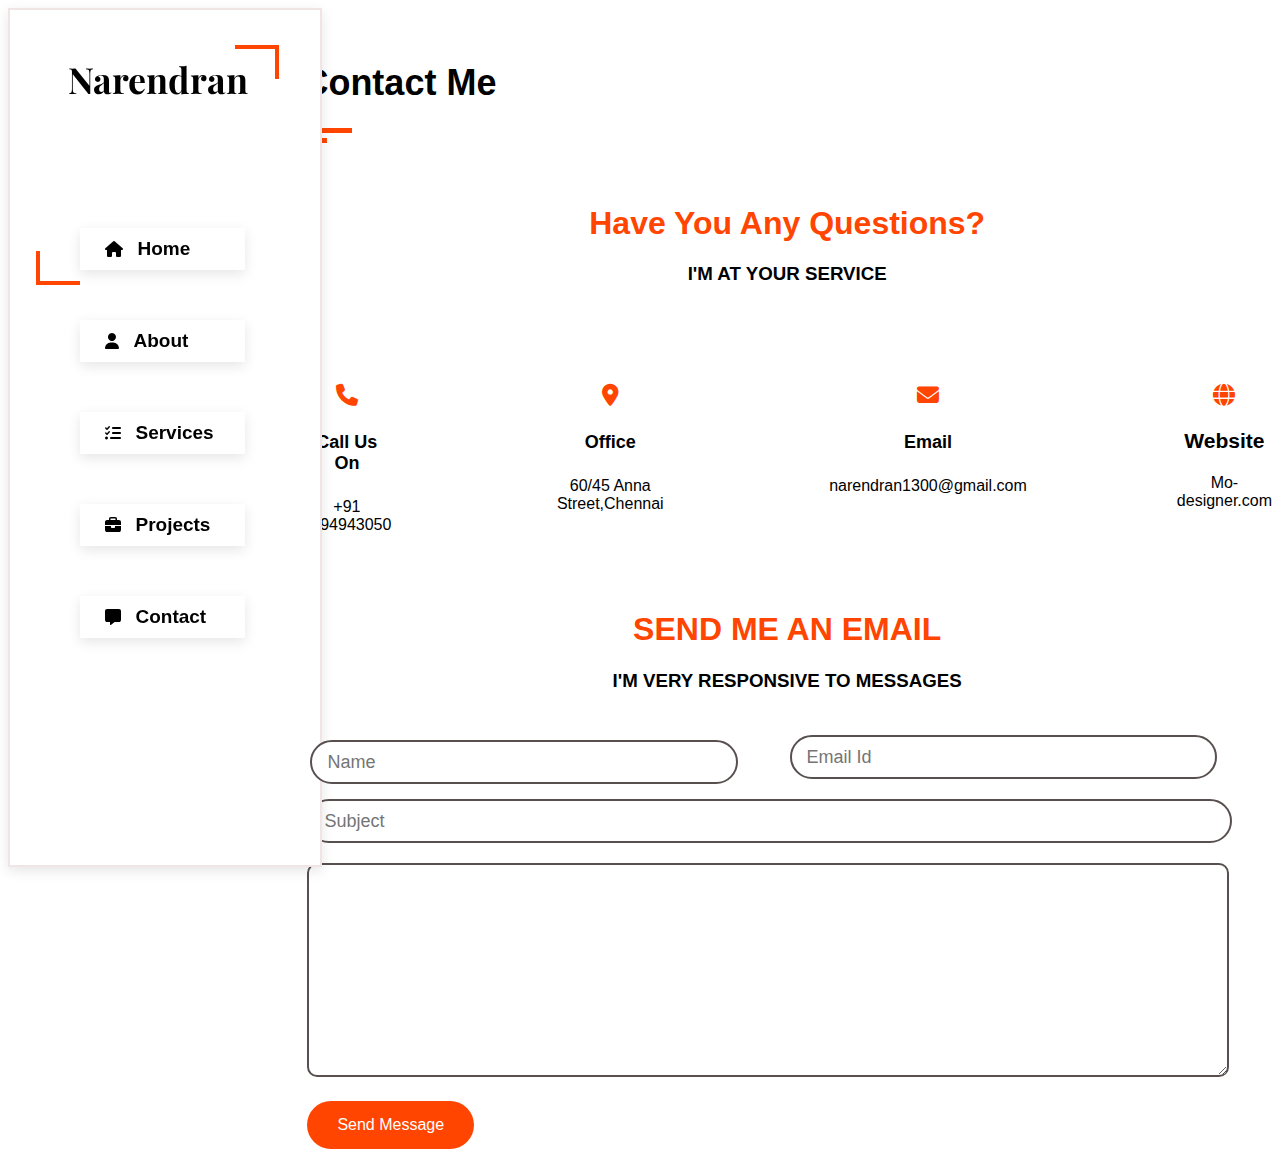
==== contact.html @ 1b3df093 "first-commit" ====
<!DOCTYPE html>
<html lang="en">
<head>
    <meta charset="UTF-8">
    <meta name="viewport" content="width=device-width, initial-scale=1.0">
    <link href="https://fonts.googleapis.com/css2?family=Playfair+Display:wght@400;700&display=swap" rel="stylesheet">
    <link rel="stylesheet" href="https://cdnjs.cloudflare.com/ajax/libs/font-awesome/6.6.0/css/all.min.css">
    <link rel="stylesheet" href="contact.css">
    <title>Document</title>
</head>
<body>
    <div class="home-page">
        <!--Navbar-->
        <div class="navbar">
            <div id="logo">
                <h2 id="name">Narendran</h2>
            </div>
            <nav>
                <div class="nav-item">
                    <span> <i class="fa-solid fa-house nav-icon1"></i></span>
                    <a href="index.html" class="nav-link1 navi-links">Home</a>
                </div>
                <div class="nav-item">
                    <span><i class="fas fa-user nav-icon2"></i></span>
                    <a href="about.html" class="nav-link2 navi-links">About</a>
                </div>
                <div class="nav-item">
                    <span> <i class="fas fa-tasks nav-icon3"></i></span>
                    <a href="service.html" class="nav-link3 navi-links">Services</a>
                </div>
                <div class="nav-item">
                    <span> <i class="fas fa-briefcase nav-icon4"></i></span>
                    <a href="project.html" class="nav-link4 navi-links">Projects</a>
                </div>
                <div class="nav-item">
                     <span> <i class="fa-solid fa-message nav-icon5"></i></span> <!-- <i class="fa-solid fa-house nav-icon4"></i> -->
                    <a href="contact.html" class="nav-link5 navi-links">Contact</a>
                </div>
            </nav>
        </div>
        <!--Contact me-->
        <div class="container">
            <div>
                <i class="fa-solid fa-bars" id="menu-bar" onclick="toggleMenu()"></i>
                <h1 id="contact-me">Contact Me</h1>
                <div id="color1"></div>
                <div id="color2"></div>
            </div>
            <div id="heading">
                <h1>Have You Any Questions?</h1>
                <h3>I'M AT YOUR SERVICE</h3>
            </div>
            <!--Contact Links-->
            <div id="sub-container2">
                <div class="contact-details">
                    <div>
                        <i class="fa-solid fa-phone"></i>
                        <h4>Call Us On</h4>
                        <p>+91 9994943050</p>
                    </div>
                </div>
                <div class="contact-details">
                    <div>
                        <i class="fa-solid fa-location-dot"></i>
                        <h4>Office</h4>
                        <p>60/45 Anna Street,Chennai</p>
                    </div>
                </div>
                <div class="contact-details">
                    <div>
                        <i class="fa-solid fa-envelope"></i>
                        <h4>Email</h4>
                        <p>narendran1300@gmail.com</p>
                    </div>
                </div>
                <div class="contact-details">
                    <div>
                        <i class="fas fa-globe"></i>
                        <h3>Website</h3>
                        <p>Mo-designer.com</p>
                    </div>
                </div>
            </div>
            <div id="heading" class="heading2">
                <h1>SEND ME AN EMAIL</h1>
                <h3>I'M VERY RESPONSIVE TO MESSAGES</h3>
            </div>
            <!--Contact Form-->
            <div class="form-container">
                <form metho>
                    <div>
                        <input type="text" name="username" id="name" placeholder="Name">
                        <input type="text"name="email" id="email"placeholder="Email Id">
                    </div>
                    <input type="text"name="subject" id="subject"placeholder="Subject">
                    <textarea name="message" id="messages"></textarea>
                    <button><a href="">Send Message</a></button>
                </form>
            </div>
        </div>
    </div>
    <script src="contact.js"></script>
</body>
</html>
---- contact.css ----
body{
    padding: 0;
    font-family: Arial, Helvetica, sans-serif;
    background-color: rgba(255, 255, 255,0.5);
}
a{
    text-decoration: none;
}
.home-page{
    display: flex;
}
/* navvbar */
.navbar{
    position: fixed;
    padding: 0px 20px;
    height: 95vh;
    width: 270px;
    border: 2px solid rgb(241, 228, 228);
    background-color: white;
    box-shadow: rgba(0, 0, 0, 0.1) 0px 4px 12px;
    /* background-color: rgb(45, 41, 41);
    color: white; */
}
#logo{
    /* font-family: 'Gill Sans', 'Gill Sans MT', Calibri, 'Trebuchet MS', sans-serif; */
    font-size: 24px;
    padding: 5px 10px;
    font-family: 'Playfair Display', serif;
}
#logo::before,#logo::after{
    content: '';
    position: absolute;
    width: 40px;
    height: 30px;
}
#logo::before{
    top: 35px;
    left: 225px;
    /* padding-left: 20px; */
    border-top: 4px solid orangered;
    border-right: 4px solid orangered;
}
#logo::after{
    border-left: 4px solid orangered;
    border-bottom:4px solid orangered ;
    left: 26px;
    bottom: 580px;
}
#name{
    position: relative;
    left: 28px;
    top: 10px;
}

nav{
    display: flex;
    flex-direction: column;
    margin-top: 100px;
    row-gap: 50px;
}
.nav-item{
    /* border: 1px solid rgb(82, 78, 78);
    box-shadow: rgba(80, 77, 77, 0.1) 0px 4px 12px; */
    box-shadow: rgba(0, 0, 0, 0.1) 0px 4px 12px;
    width: fit-content;
    padding: 10px 25px;
    margin-left: 50px;
    width: 115px
}
.nav-item a{
    font-size: 19px;
    margin-left: 10px;
    color: black;
    font-weight: 590;
}
/* contact me */
 .container{
    display: flex;
    flex-direction: column;
    margin-top: 30px;
    margin-left: 23vw;
}

#contact-me{
    font-size: 36px;
}
#color1{
    width: 50px;
    border-top: 5px solid orangered;
}
#color2{
    margin-top: 5px;
    width: 25px;
    border-top: 5px solid orangered;
}
#heading{
    margin-top: 40px; 
    text-align: center;
}
#heading h1{
    color: orangered;
}   
#sub-container2{
    margin-top: 80px;
    display: flex;
    justify-content: space-around; 
    column-gap: 150px;
}

.contact-details{
    text-align: center;
    font-size: 18px;
}
.contact-details i{
    color: orangered;
    font-size: 22px;
}
.contact-details p{
    font-size: 16px;
}
/*contact form*/
.form-container{
    margin-left: -20px;
    width: 73vw;
}
.form-container input{
    font-size: 18px;
    margin-top: 20px;
    height: 30px;
    padding: 5px 15px;
    border:2px solid rgb(88, 79, 79);
    background-color: white;
}
.form-container div{
    display: flex;
    gap: 80px;
}
#name{
    position: relative;
    width: 45%;
    border-radius: 25px;
}
#email{
    width: 45%;
    border-radius: 25px;
    margin-top: 25px;
}
#subject{
    width: 95.3%;
    border-radius: 25px;
    margin-left: 25px;
    background-color: white;
}
textarea{
    font-size: 18px;
    width: 95%;
    height: 200px;
    margin-top: 20px;
    border-radius: 10px;
    padding: 5px 15px;
    border:2px solid rgb(88, 79, 79);
    outline: none;
    margin-left: 25px;
    background-color: white;
}   
button{
    margin-top: 20px;
    margin-left: 25px;
    background-color: orangered;
    border: none;
    width: fit-content;
    padding: 15px 30px;
    border-radius: 25px;
}
button a{
    color: white;
    font-size: 16px;
}
button:hover{
    cursor: pointer;
}
button:hover a{
    font-size: 17px;
}

.active{
    color: orangered;
}

#menu-bar{
    display: none;
}

@media screen and (max-width:370px) {
    .navbar{
        padding: 0px 25px;
        width: 210px;
        display: none;
        z-index: 10;
    }
    #menu-bar{
        display: inline;
    }
    .navbar.open{
        display: block;
    }
    #logo::before,#logo::after{
        position: relative;
        width: 40px;
        height: 30px;
        /* display: none; */
    }
    #logo::before{
        top: 15px;
        left: 162px;
        padding-left: 35px;
    }
    #logo::after{
        left: -15px;
        bottom: 41px;
        padding-right: 35px;
    }
    #name{
        margin-top: -30px;
        left: -18px;
        top: 12px;
    }
    nav{
        margin-top: 15px;
        row-gap: 18px;
    }
    .nav-item{
        padding: 8px 20px;
        margin-left: 25px;
    }
    .nav-item a{
        font-size: 17px;
    }
    /* responsive-navbar*/
    #menu-bar{
        color: orangered;
        border: 2px solid rgb(241, 228, 228);
        box-shadow: rgba(0, 0, 0, 0.1) 0px 4px 12px;
        padding: 4px 8px;
        font-size: 18px;
        margin-left: -2px;
        margin-top: 0;
    }
    .container{
        margin-top: 10px;
        margin-left: 20px;
    }
    #heading h1{
        text-align: start;
        font-size: 26px;
    }
    #heading h3{
        text-align: center;
    }
    #sub-container2{
        flex-direction: column;
        row-gap: 20px;
    }
    .heading2 h1{
        margin-left: 40px;
    }
    .heading2 h3{
        font-size: 16px;
    }
    .form-container{
        margin-left: -16px;
        margin-top: 40px;
    }
    .form-container div{
        flex-direction: column;
        row-gap: 10px;
    }
    .form-container input{
        min-width: 100%;
    }
    #name,#email{
        margin-left: 20px;
    }
    #email{
        width: 101%;
    }
    #subject{
        width: 96.5%;
        margin-left: 20px;
    }
    textarea{
        width: 98.5%;
        border-radius: 25px;
        height: 200px;
        margin-left: 22px;
    }
    button{
        margin-top: 30px;
        padding: 12px 25px;  
    }
}
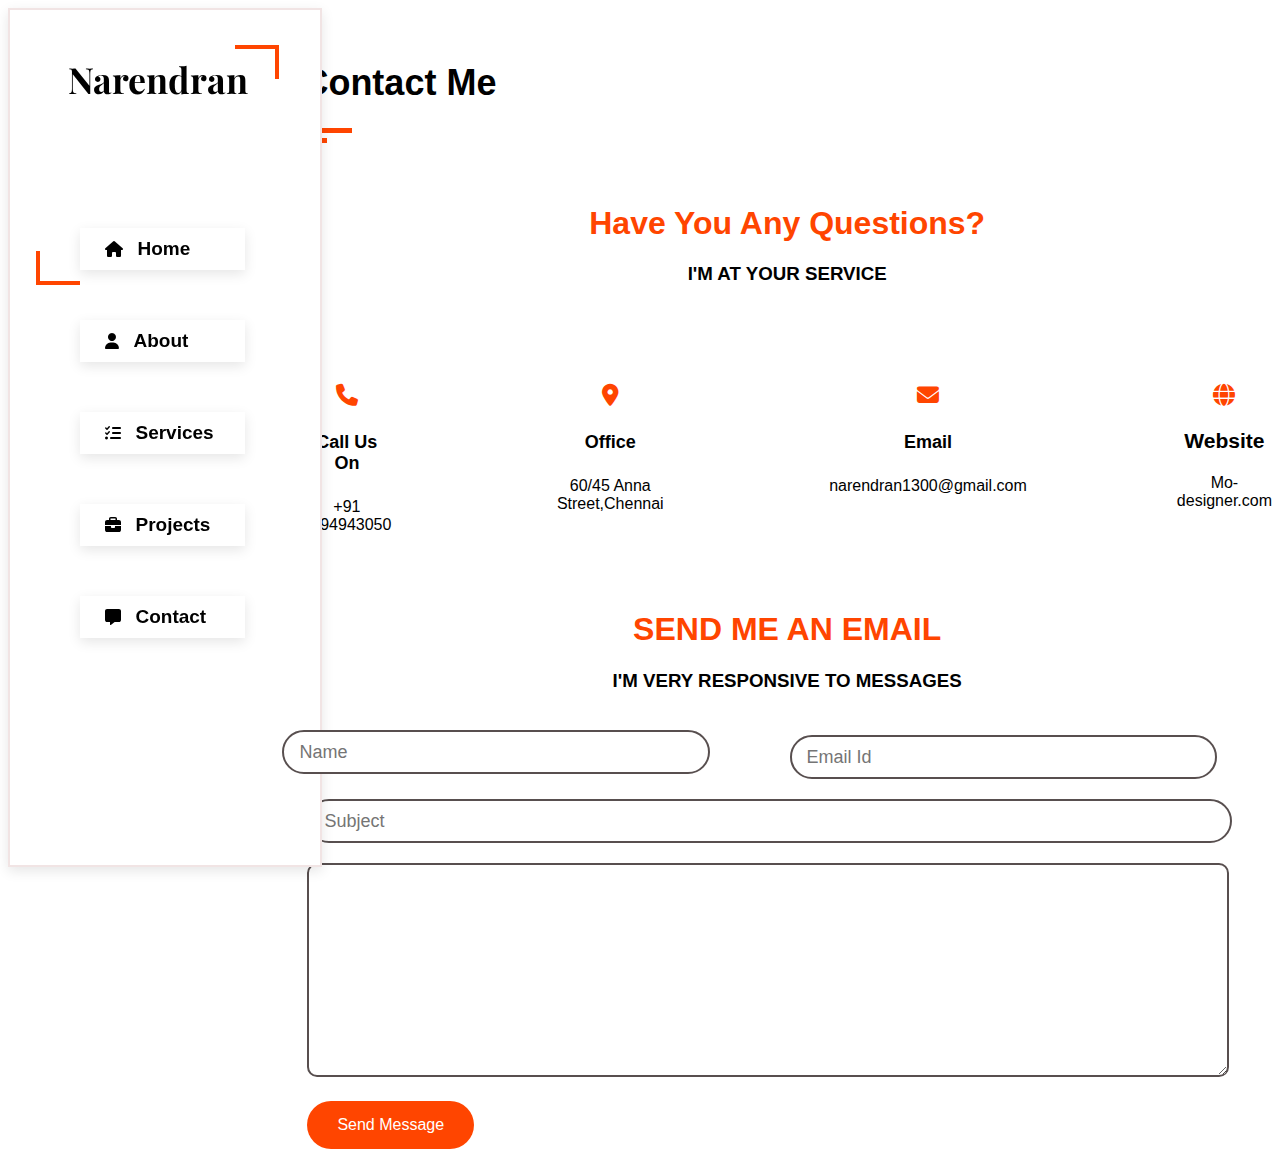
==== commit 60ca6e43: "Update contact.html" ====
--- a/contact.html
+++ b/contact.html
@@ -89,7 +89,7 @@
             <div class="form-container">
                 <form metho>
                     <div>
-                        <input type="text" name="username" id="name" placeholder="Name">
+                        <input type="text" name="username" id="name1" placeholder="Name">
                         <input type="text"name="email" id="email"placeholder="Email Id">
                     </div>
                     <input type="text"name="subject" id="subject"placeholder="Subject">
@@ -101,4 +101,4 @@
     </div>
     <script src="contact.js"></script>
 </body>
-</html>+</html>
--- a/contact.css
+++ b/contact.css
@@ -135,7 +135,7 @@
     display: flex;
     gap: 80px;
 }
-#name{
+#name1{
     position: relative;
     width: 45%;
     border-radius: 25px;
@@ -278,7 +278,7 @@
     .form-container input{
         min-width: 100%;
     }
-    #name,#email{
+    #name1,#email{
         margin-left: 20px;
     }
     #email{
@@ -298,4 +298,4 @@
         margin-top: 30px;
         padding: 12px 25px;  
     }
-}+}
